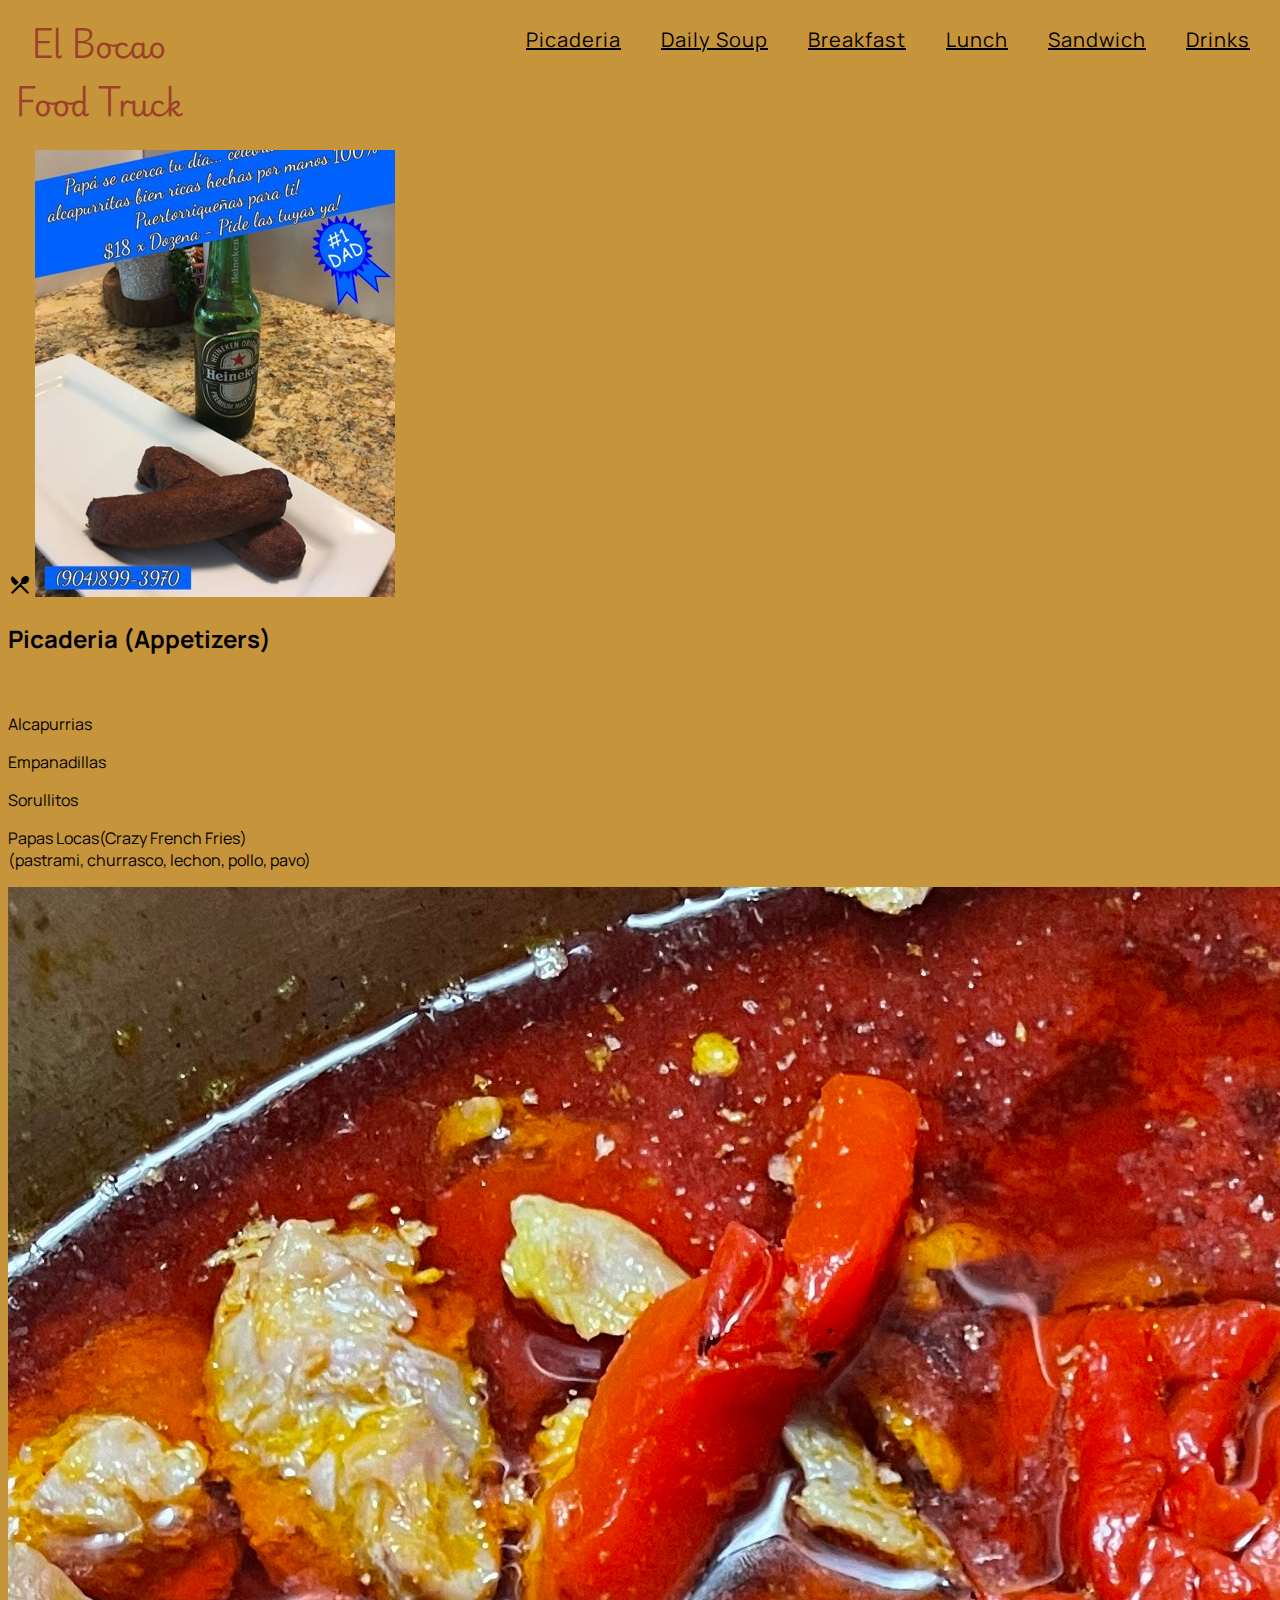
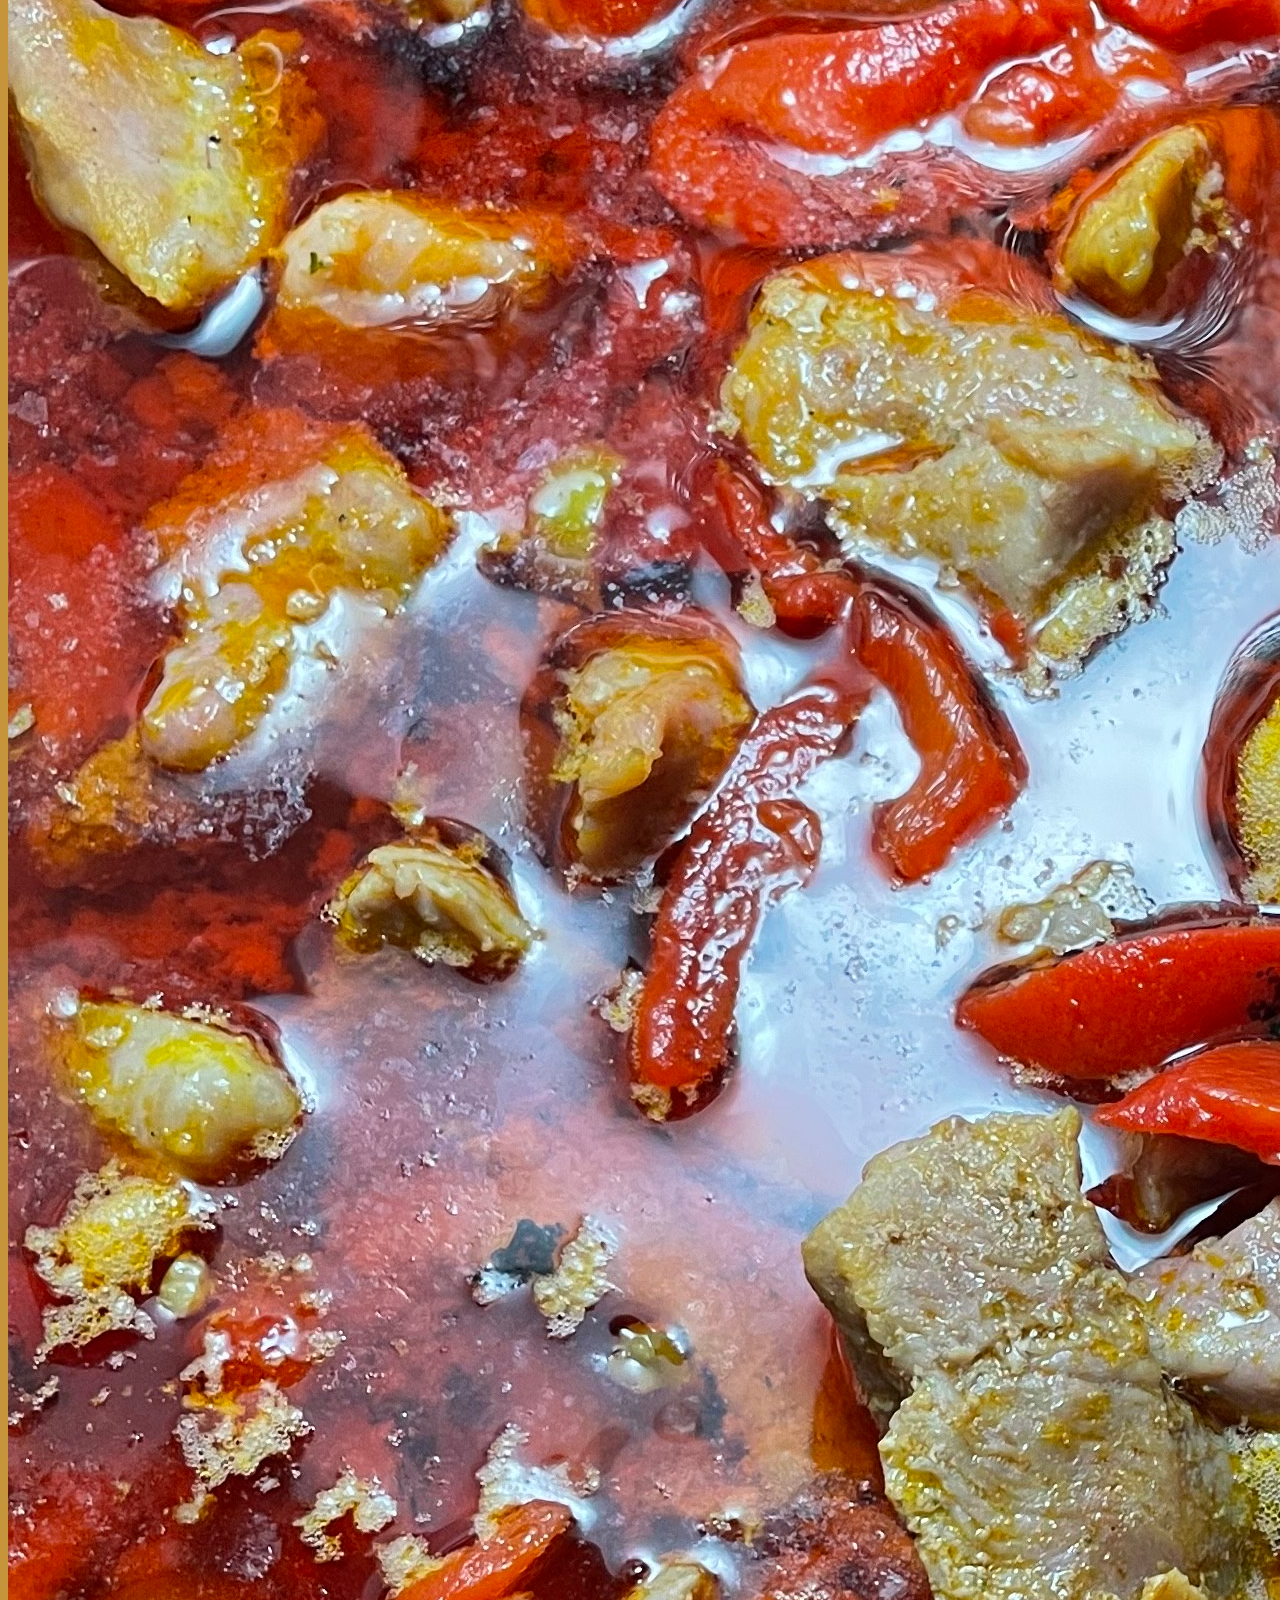
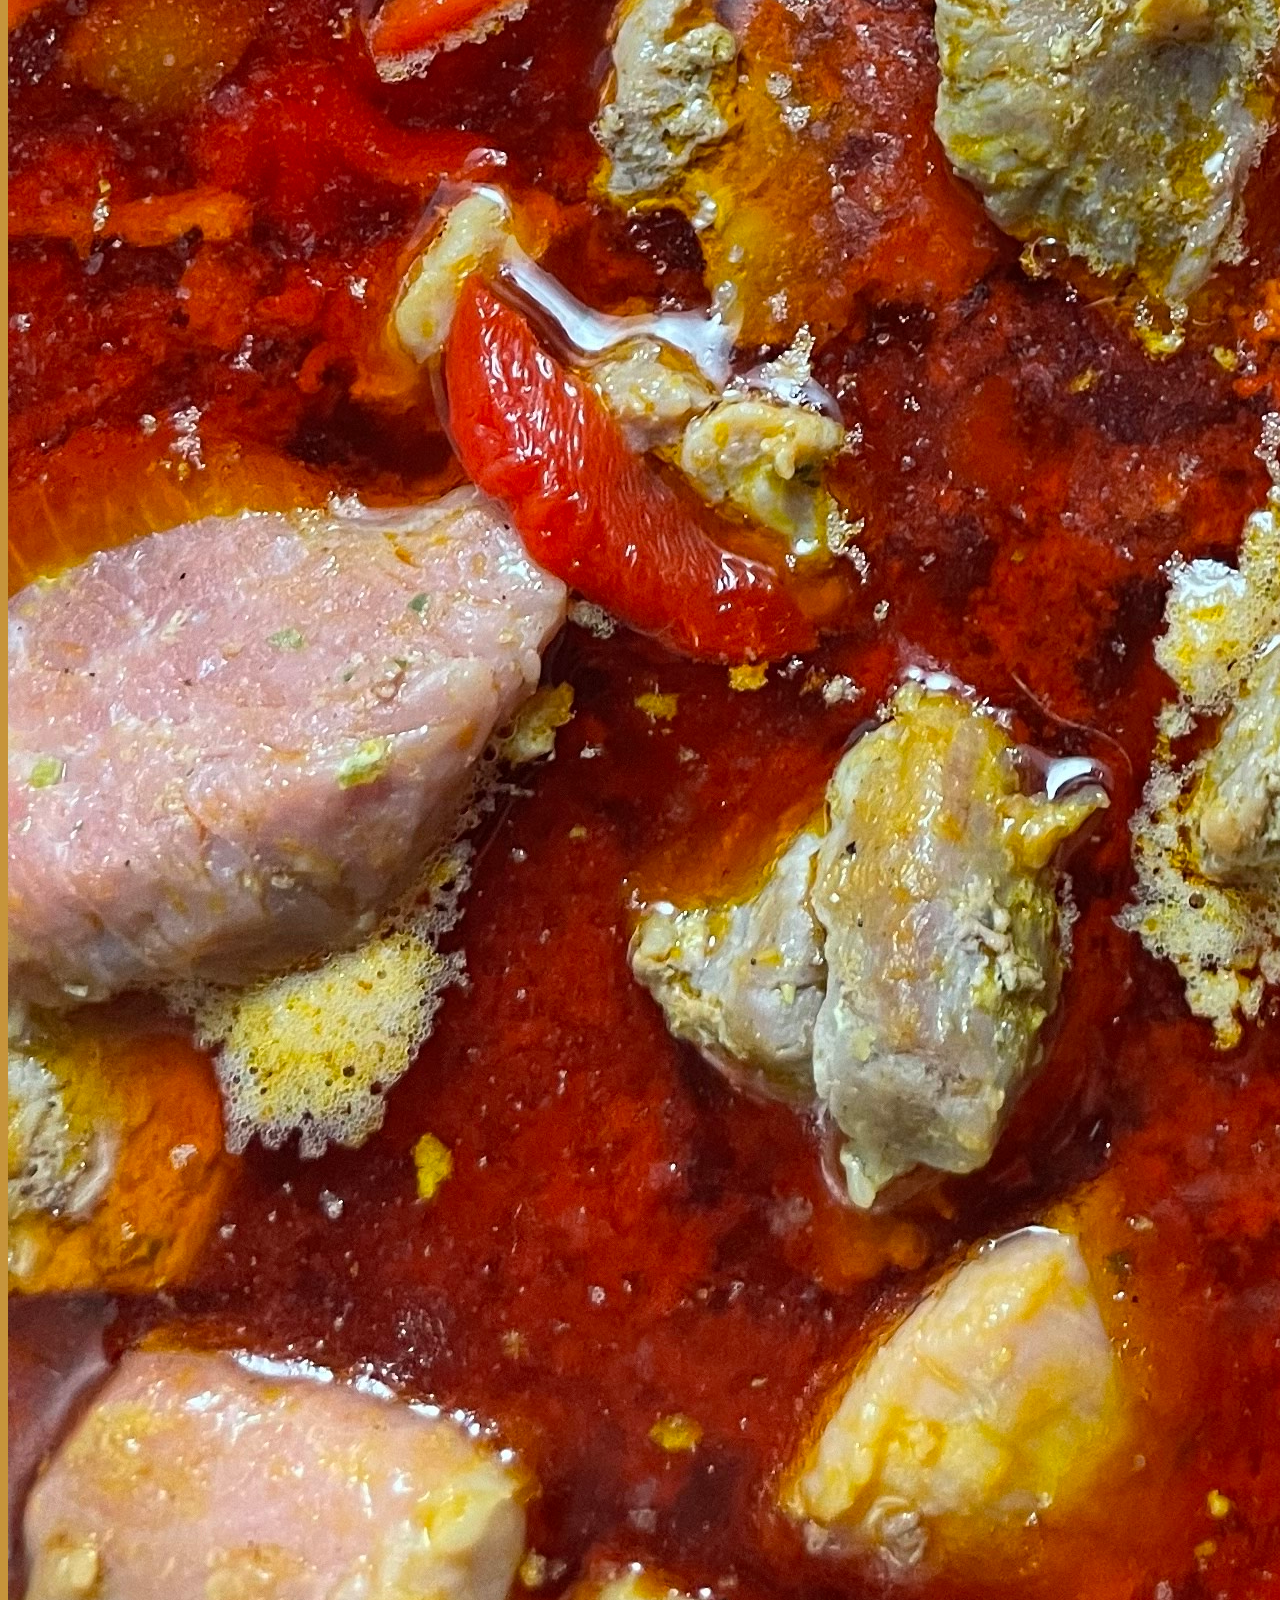
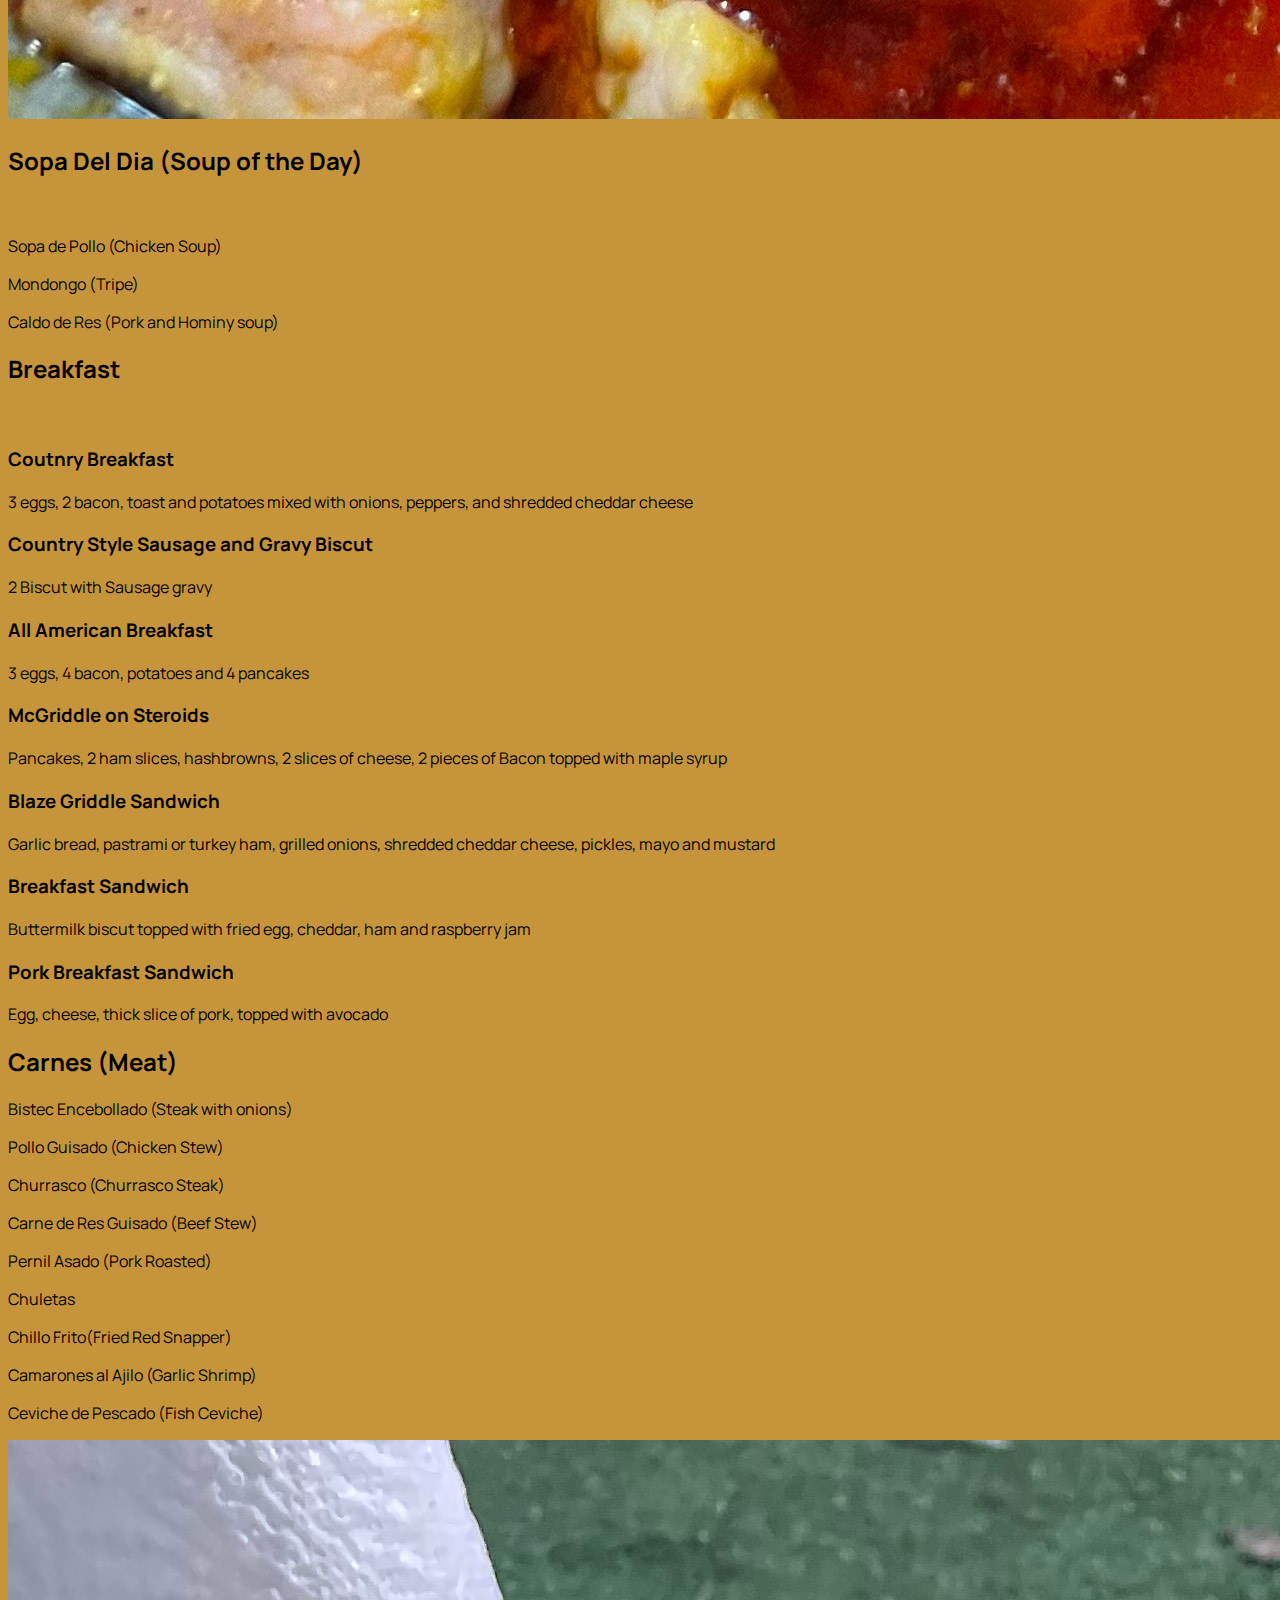
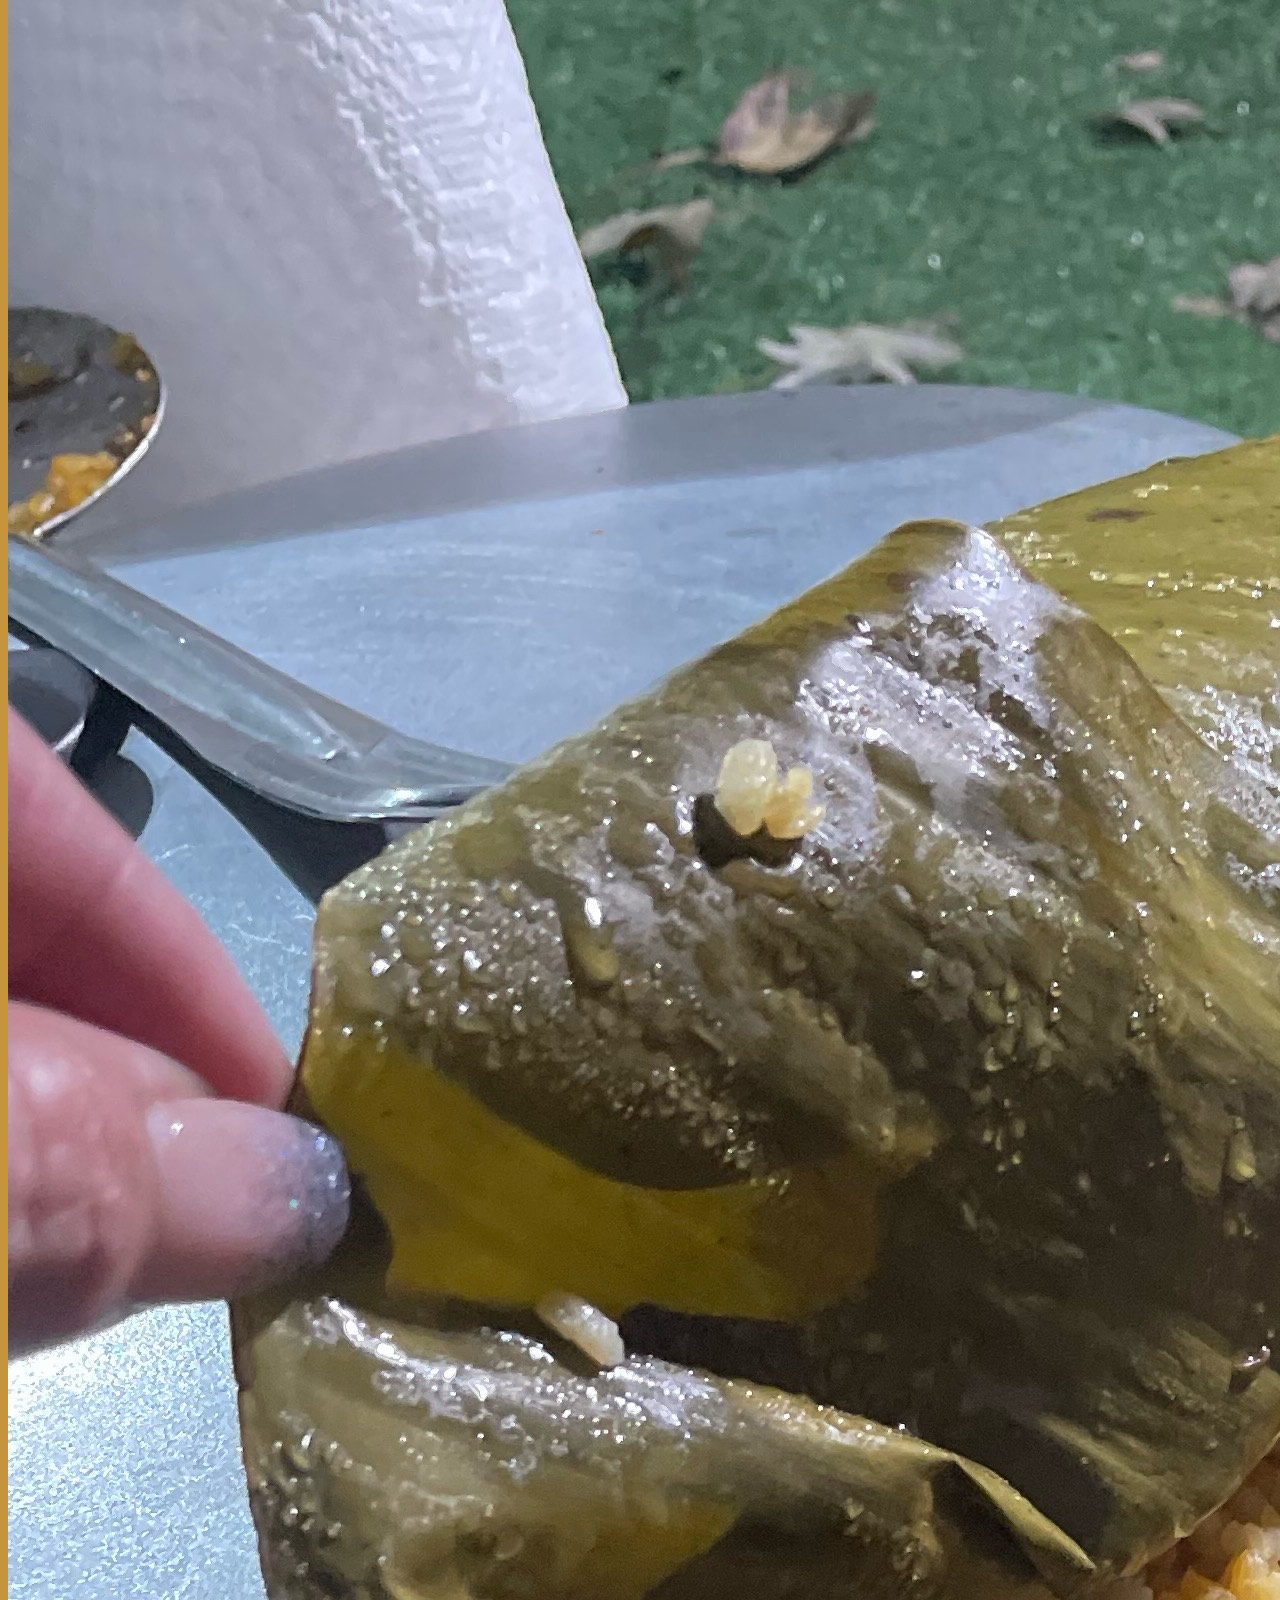
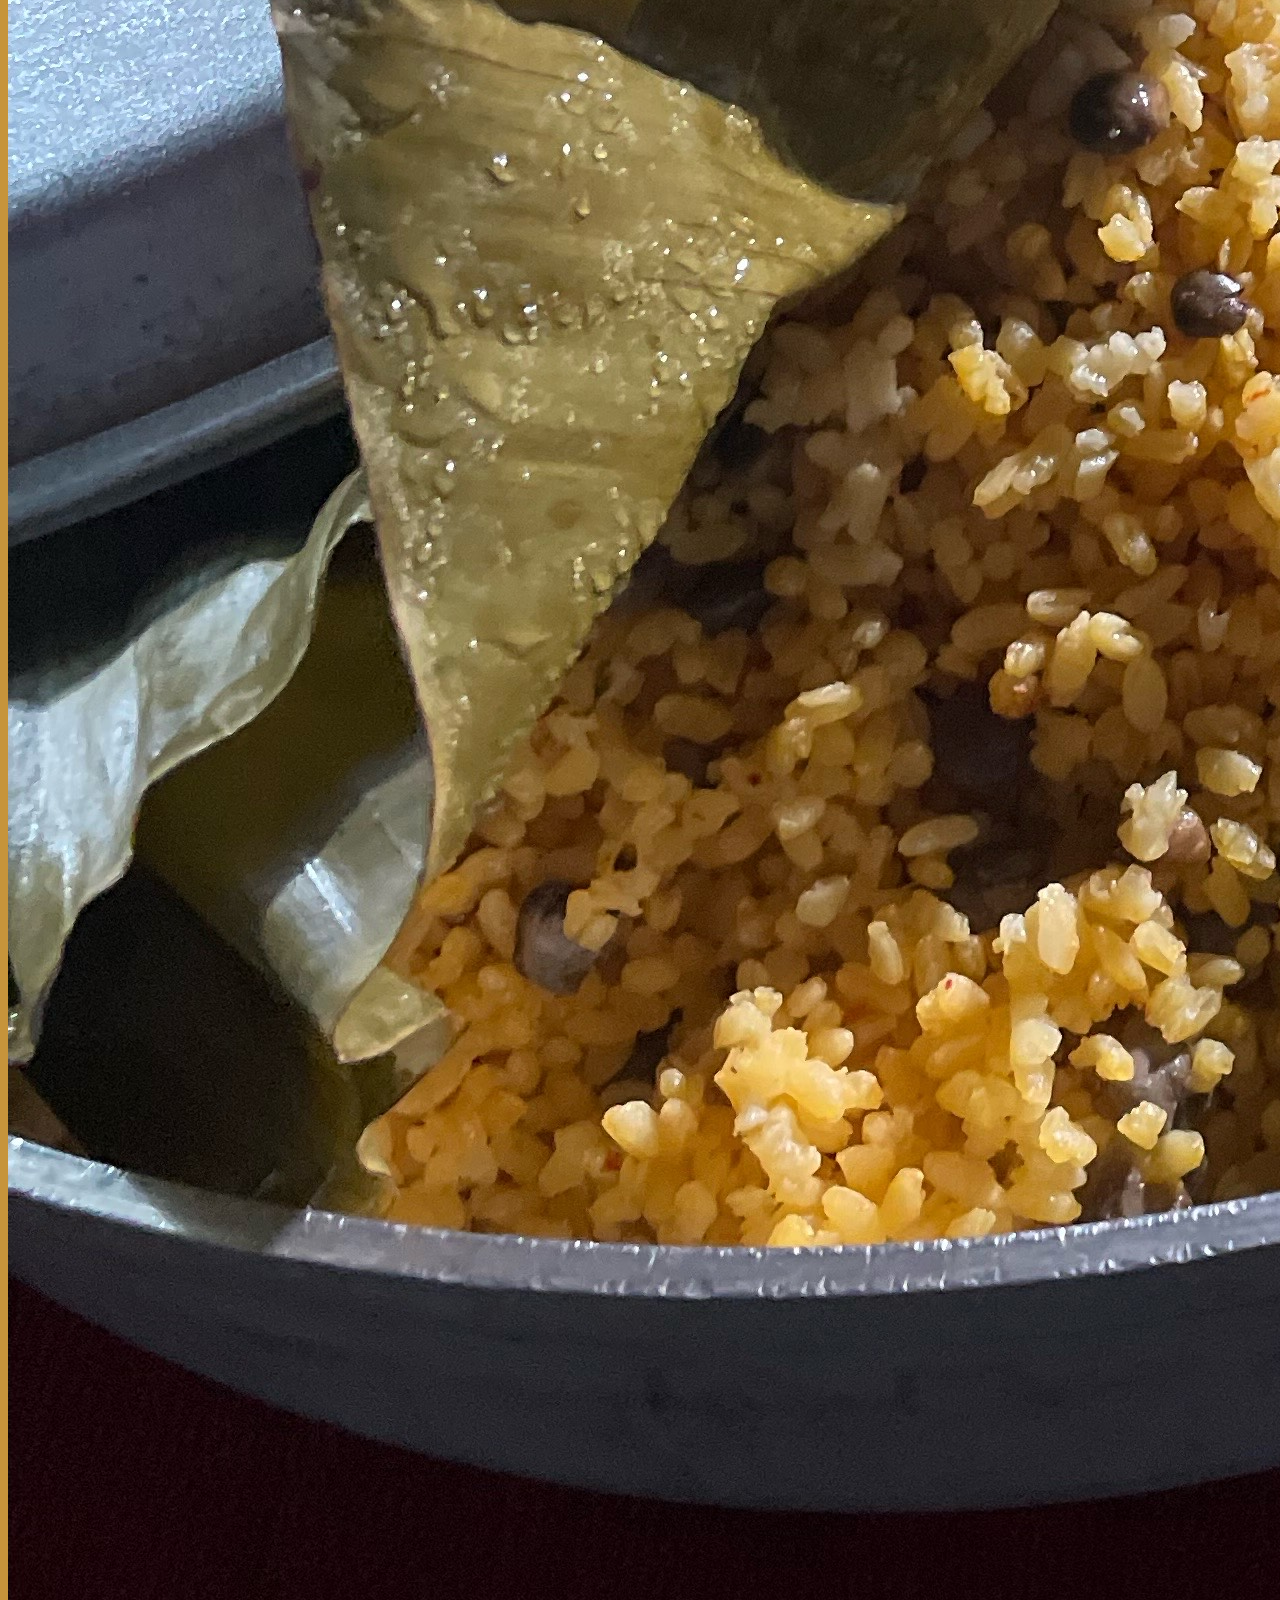
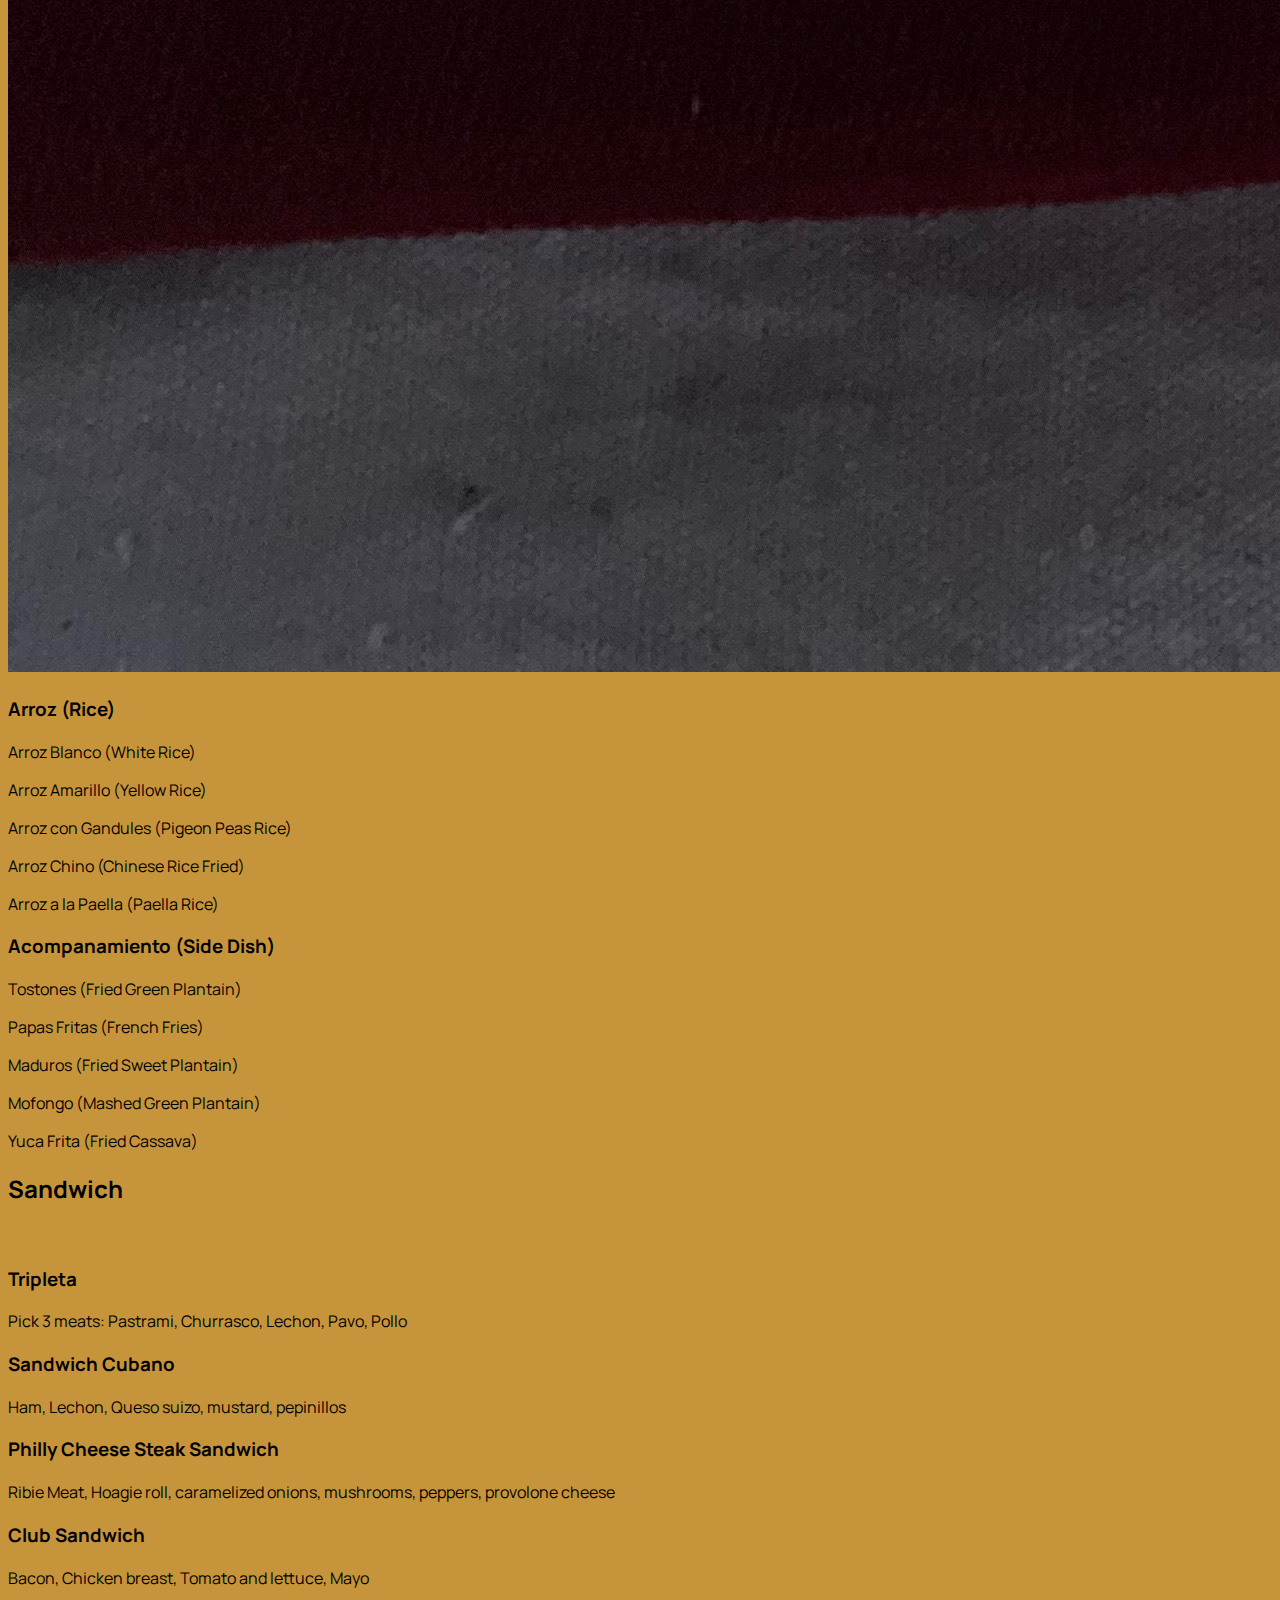
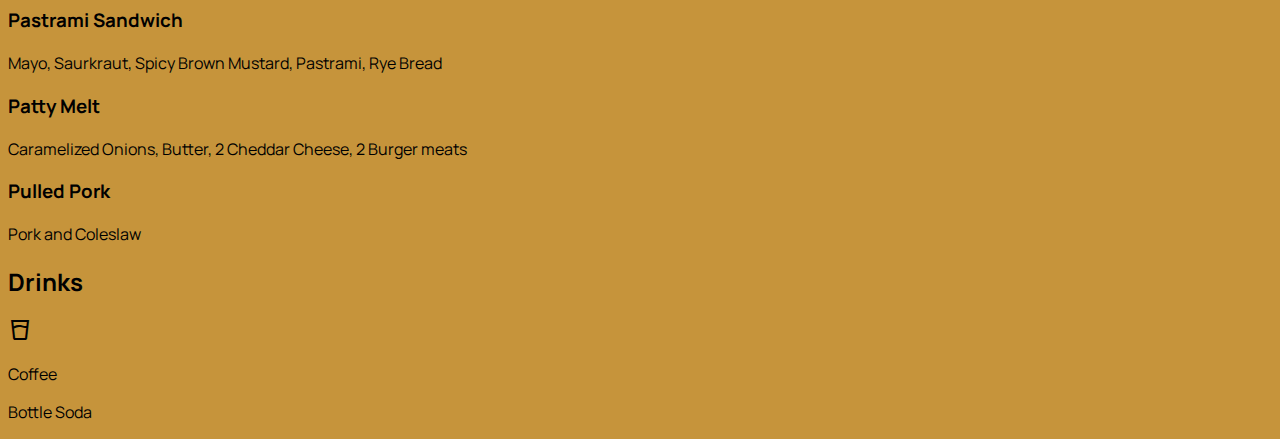
==== MainMenu.html @ 82abf6d7 "Day 1, creating and finishing details with main page, still need to complete css and footer of page" ====
<!DOCTYPE html>
<html lang="en">
<head>
    <meta charset="UTF-8">
    <meta name="viewport" content="width=device-width, initial-scale=1.0">
    <link rel="stylesheet" href="styles.css">
    <!-- custom fonts -->
     <!-- font-family: "Playwrite NG Modern", cursive; -->
    <link rel="preconnect" href="https://fonts.googleapis.com">
    <link rel="preconnect" href="https://fonts.gstatic.com" crossorigin>
    <link href="https://fonts.googleapis.com/css2?family=Playwrite+NG+Modern:wght@100..400&display=swap" rel="stylesheet">
    <!-- font-family: "Manrope", sans-serif; -->
    <link rel="preconnect" href="https://fonts.googleapis.com">
    <link rel="preconnect" href="https://fonts.gstatic.com" crossorigin>
    <link href="https://fonts.googleapis.com/css2?family=Manrope:wght@200..800&display=swap" rel="stylesheet">

    <!-- custom Icons -->
     <!--<span class="material-symbols-outlined"> water_full </span>  -->
     <link rel="stylesheet" href="https://fonts.googleapis.com/css2?family=Material+Symbols+Outlined:opsz,wght,FILL,GRAD@20..48,100..700,0..1,-50..200" />
    <!-- <span class="material-symbols-outlined"> restaurant_menu </span> -->
    <link rel="stylesheet" href="https://fonts.googleapis.com/css2?family=Material+Symbols+Outlined:opsz,wght,FILL,GRAD@20..48,100..700,0..1,-50..200" />
    <title>El Bocao Food Truck</title>
</head>
<body>
    <section class="topbar">
        <header>
            <h1 class="logo">El Bocao <br>Food Truck</h1>
        </header>
        <nav>
            <ul>
                <li><a href="#body-snacks">Picaderia</a></li>
                <li><a href="#body-soup">Daily Soup</a></li>
                <li><a href="#body-breakfast">Breakfast</a></li>
                <li><a href="#body-lunch">Lunch</a></li>
                <li><a href="#body-sandwich">Sandwich</a></li>
                <li><a href="#body-drinks">Drinks</a></li>
            </ul>
        </nav>
    </section>
    <img class="truck" src="ElBocaoTruck.png">

    <h1 class="Menu">Menu</h1>
    <span class="material-symbols-outlined"> restaurant_menu </span>
    <img class="alcapurrias" src="image_123650291 (1).JPG">
    <section id="body-snacks">
        <h2 class="body-title">Picaderia (Appetizers)</h2>
        <br>
        <p>Alcapurrias</p>
        <p>Empanadillas</p>
        <p>Sorullitos</p>
        <p>Papas Locas(Crazy French Fries)<br>(pastrami, churrasco, lechon, pollo, pavo)</p>
    </section>

    <img class="sopa" src="image_6209779 (2).JPG">
    <section id="body-soup">
        <h2 class="body-title">Sopa Del Dia (Soup of the Day)</h2>
        <br>
        <p>Sopa de Pollo (Chicken Soup)</p>
        <p>Mondongo (Tripe)</p>
        <p>Caldo de Res (Pork and Hominy soup)</p>
    </section>


    <section id="body-breakfast">
        <h2 class="body-title">Breakfast</h2>
        <br>
        <h3 class="item-title">Coutnry Breakfast</h3>
        <p class="item-sub">3 eggs, 2 bacon, toast and potatoes mixed with onions, peppers, and shredded cheddar cheese</p>
        
        <h3 class="item-title">Country Style Sausage and Gravy Biscut</h3>
        <p class="item-sub">2 Biscut with Sausage gravy</p>
        
        <h3 class="item-title">All American Breakfast</h3>
        <p class="item-sub">3 eggs, 4 bacon, potatoes and 4 pancakes</p>
        
        <h3 class="item-title">McGriddle on Steroids</h3>
        <p class="item-sub">Pancakes, 2 ham slices, hashbrowns, 2 slices of cheese, 2 pieces of Bacon topped with maple syrup</p>
        
        <h3 class="item-title">Blaze Griddle Sandwich</h3>
        <p class="item-sub">Garlic bread, pastrami or turkey ham, grilled onions, shredded cheddar cheese, pickles, mayo and mustard</p>
        
        <h3 class="item-title">Breakfast Sandwich</h3>
        <p class="item-sub">Buttermilk biscut topped with fried egg, cheddar, ham and raspberry jam</p>
        
        <h3 class="item-title">Pork Breakfast Sandwich</h3>
        <p class="item-sub">Egg, cheese, thick slice of pork, topped with avocado</p>
    </section>


    <section id="body-lunch">
        <h2 class="item-title">Carnes (Meat)</h2>
        <p class="item-sub">Bistec Encebollado (Steak with onions)</p>
        <p class="item-sub">Pollo Guisado (Chicken Stew)</p>
        <p class="item-sub">Churrasco (Churrasco Steak)</p>
        <p class="item-sub">Carne de Res Guisado (Beef Stew)</p>
        <p class="item-sub">Pernil Asado (Pork Roasted)</p>
        <p class="item-sub">Chuletas</p>
        <p class="item-sub">Chillo Frito(Fried Red Snapper)</p>
        <p class="item-sub">Camarones al Ajilo (Garlic Shrimp)</p>
        <p class="item-sub">Ceviche de Pescado (Fish Ceviche)</p>
<img class="arroz" src="image_6209779 (1).JPG">
        <h3 class="item-title">Arroz (Rice)</h3>
        <p class="item-sub">Arroz Blanco (White Rice)</p>
        <p class="item-sub">Arroz Amarillo (Yellow Rice)</p>
        <p class="item-sub">Arroz con Gandules (Pigeon Peas Rice)</p>
        <p class="item-sub">Arroz Chino (Chinese Rice Fried)</p>
        <p class="item-sub">Arroz a la Paella (Paella Rice)</p>
<!-- <img src="image_6209779.JPG" -->
        <h3 class="item-title">Acompanamiento (Side Dish)</h3>
        <p class="item-sub">Tostones (Fried Green Plantain)</p>
        <p class="item-sub">Papas Fritas (French Fries)</p>
        <p class="item-sub">Maduros (Fried Sweet Plantain)</p>
        <p class="item-sub">Mofongo (Mashed Green Plantain)</p>
        <p class="item-sub">Yuca Frita (Fried Cassava)</p>
    </section>


    <section id="body-sandwich">
        <h2 class="body-title">Sandwich</h2>
        <br>
        <h3 class="item-title">Tripleta</h3>
        <p class="item-sub">Pick 3 meats: Pastrami, Churrasco, Lechon, Pavo, Pollo</p>
        
        <h3 class="item-title">Sandwich Cubano</h3>
        <p class="item-sub">Ham, Lechon, Queso suizo, mustard, pepinillos</p>

        <h3 class="item-title">Philly Cheese Steak Sandwich</h3>
        <p class="item-sub">Ribie Meat, Hoagie roll, caramelized onions, mushrooms, peppers, provolone cheese</p>

        <h3 class="item-title">Club Sandwich</h3>
        <p class="item-sub">Bacon, Chicken breast, Tomato and lettuce, Mayo</p>

        <h3 class="item-title">Pastrami Sandwich</h3>
        <p class="item-sub">Mayo, Saurkraut, Spicy Brown Mustard, Pastrami, Rye Bread</p>

        <h3 class="item-title">Patty Melt</h3>
        <p class="item-sub">Caramelized Onions, Butter, 2 Cheddar Cheese, 2 Burger meats</p>
        
        <h3 class="item-title">Pulled Pork</h3>
        <p class="item-sub">Pork and Coleslaw</p>

    </section>


    <section id="body-drinks">
        <h2 class="body-title">Drinks</h2>
        <span class="material-symbols-outlined"> water_full </span>
        <br>
        <p>Coffee</p>
        <p>Bottle Soda</p>
    </section>
    

    <section>
        <footer>

        </footer>
    </section>
</body>
</html>
---- styles.css ----
* {
    font-family: "Manrope", sans-serif; 
    top: 0;
    left: 0; 
    background-color: #C6943B;
} 


/* header/navigation */

.topbar{
   
    color: #9B4129; 
    top: 0;
    left: 0;
    display: block;
    height: 150px;
    position: absolute;
    min-width: 100%;
    margin-top: 0;
    margin-bottom: 2px;
    box-sizing: border-box;
}

.logo {
    font-family: "Playwrite NG Modern", cursive;
    font-size: 30px;
    top: 0;
    padding-left: 15px;
    margin-top: 15px;
    display: flex;
    float:left;
    text-align: center;
}

a{
    color: black;
}

ul{
    list-style: none;
    display: flex;
    flex-direction: row;
    float: inline-end;
    position: relative;
    padding: 0 10px;
}

li{
    padding: 10px 20px;
    font-size: 20px;
    line-height: 0 none;
    letter-spacing: 1px;
}

.truck{
    max-width: 100%;
    height: auto;
    margin: 0;
}
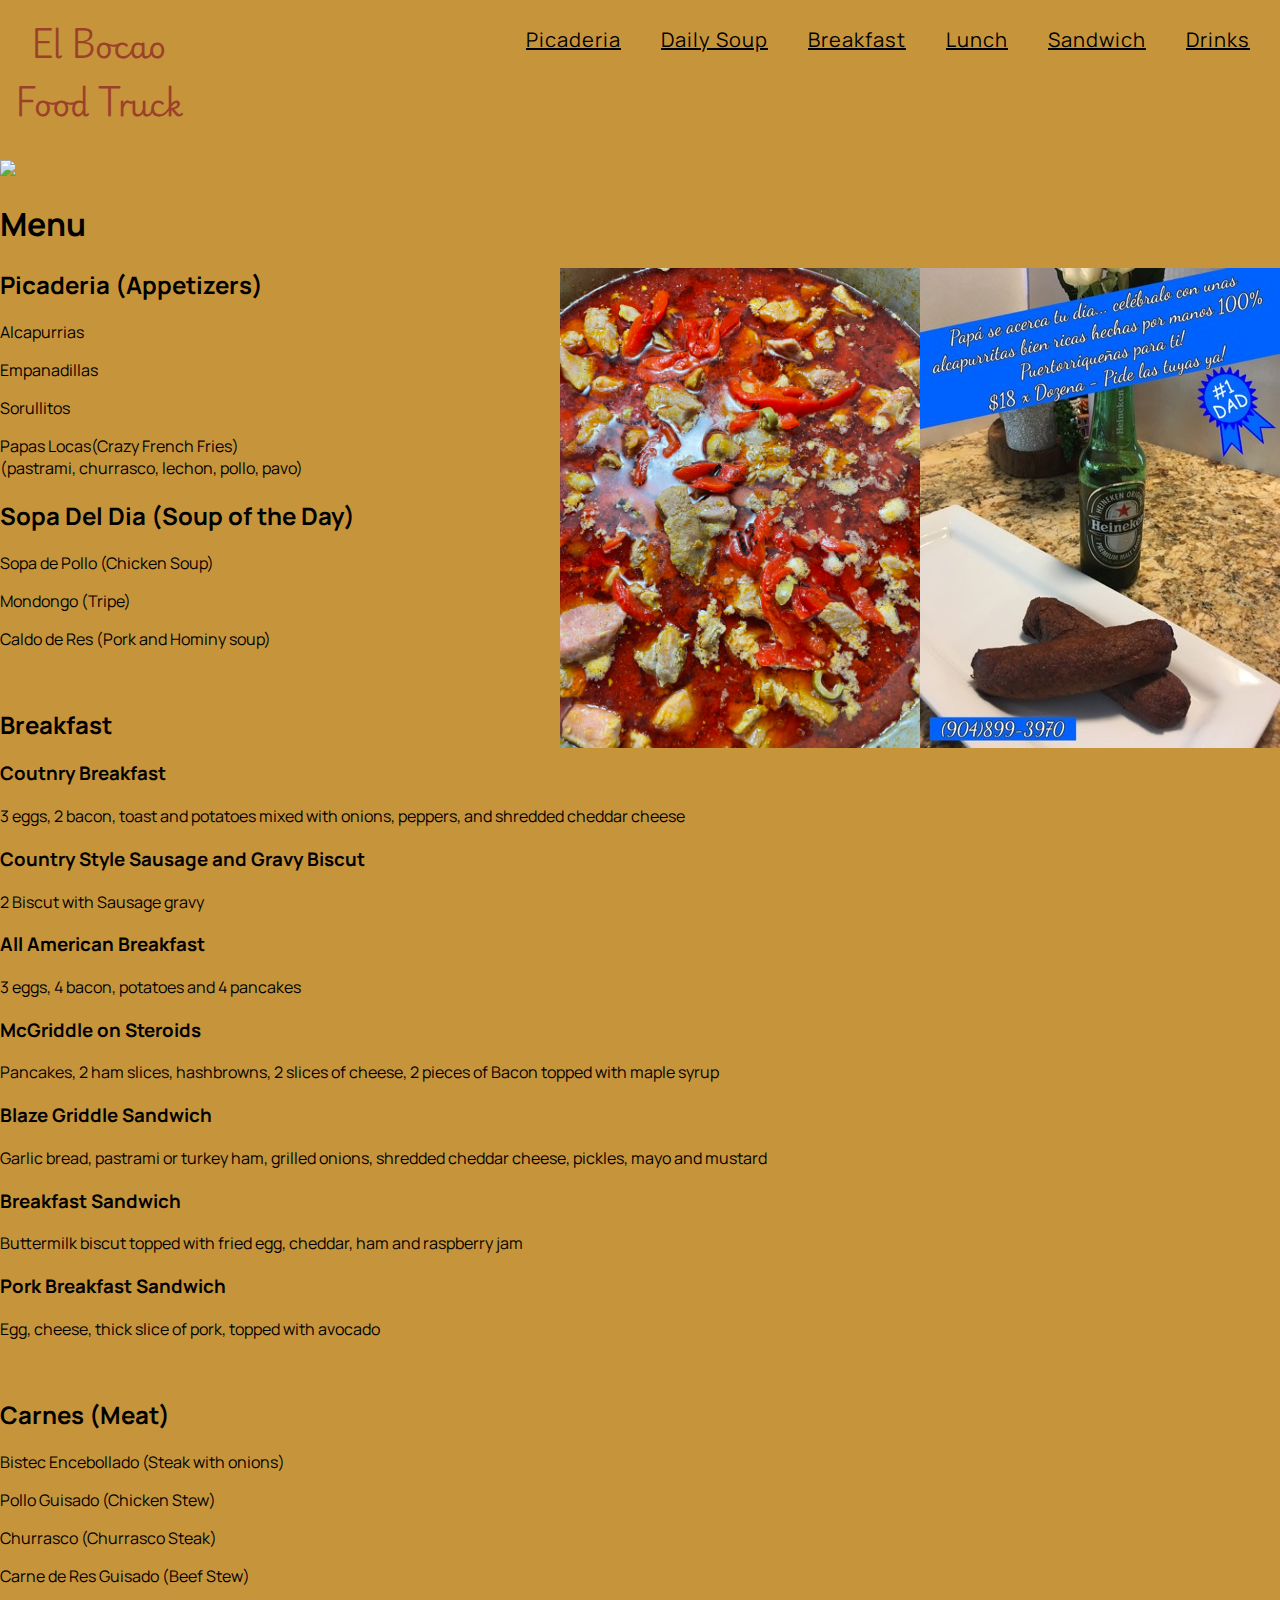
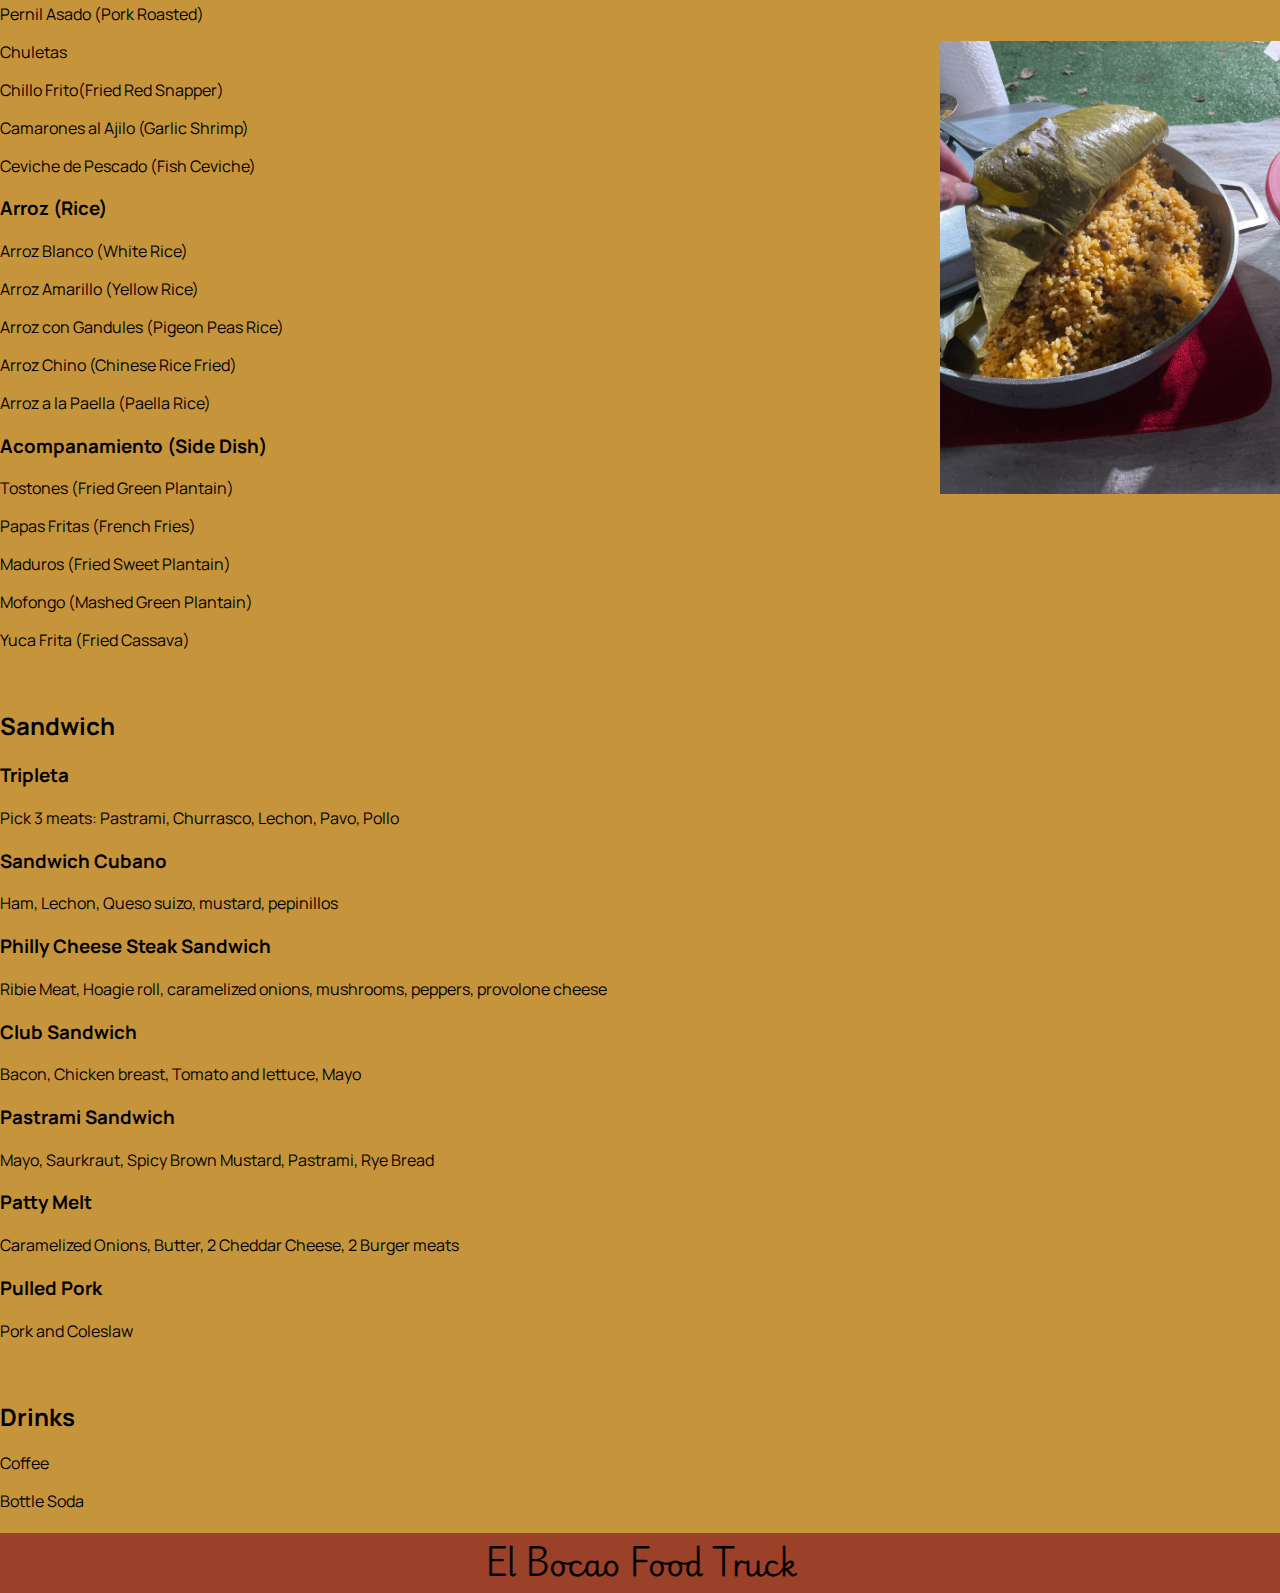
==== commit 1869f680: "removed img and arranged footer and css styling" ====
--- a/MainMenu.html
+++ b/MainMenu.html
@@ -14,11 +14,6 @@
     <link rel="preconnect" href="https://fonts.gstatic.com" crossorigin>
     <link href="https://fonts.googleapis.com/css2?family=Manrope:wght@200..800&display=swap" rel="stylesheet">
 
-    <!-- custom Icons -->
-     <!--<span class="material-symbols-outlined"> water_full </span>  -->
-     <link rel="stylesheet" href="https://fonts.googleapis.com/css2?family=Material+Symbols+Outlined:opsz,wght,FILL,GRAD@20..48,100..700,0..1,-50..200" />
-    <!-- <span class="material-symbols-outlined"> restaurant_menu </span> -->
-    <link rel="stylesheet" href="https://fonts.googleapis.com/css2?family=Material+Symbols+Outlined:opsz,wght,FILL,GRAD@20..48,100..700,0..1,-50..200" />
     <title>El Bocao Food Truck</title>
 </head>
 <body>
@@ -37,33 +32,34 @@
             </ul>
         </nav>
     </section>
-    <img class="truck" src="ElBocaoTruck.png">
+    <section> 
+        <img class="truck" src="ElBocaoTruck.png">
+    </section>
+   
 
     <h1 class="Menu">Menu</h1>
-    <span class="material-symbols-outlined"> restaurant_menu </span>
     <img class="alcapurrias" src="image_123650291 (1).JPG">
+    <img class="sopa" src="image_6209779 (2).JPG">
     <section id="body-snacks">
         <h2 class="body-title">Picaderia (Appetizers)</h2>
-        <br>
         <p>Alcapurrias</p>
         <p>Empanadillas</p>
         <p>Sorullitos</p>
         <p>Papas Locas(Crazy French Fries)<br>(pastrami, churrasco, lechon, pollo, pavo)</p>
     </section>
 
-    <img class="sopa" src="image_6209779 (2).JPG">
+    
     <section id="body-soup">
         <h2 class="body-title">Sopa Del Dia (Soup of the Day)</h2>
-        <br>
         <p>Sopa de Pollo (Chicken Soup)</p>
         <p>Mondongo (Tripe)</p>
         <p>Caldo de Res (Pork and Hominy soup)</p>
+        <br>
     </section>
 
 
     <section id="body-breakfast">
         <h2 class="body-title">Breakfast</h2>
-        <br>
         <h3 class="item-title">Coutnry Breakfast</h3>
         <p class="item-sub">3 eggs, 2 bacon, toast and potatoes mixed with onions, peppers, and shredded cheddar cheese</p>
         
@@ -84,6 +80,7 @@
         
         <h3 class="item-title">Pork Breakfast Sandwich</h3>
         <p class="item-sub">Egg, cheese, thick slice of pork, topped with avocado</p>
+        <br>
     </section>
 
 
@@ -94,30 +91,33 @@
         <p class="item-sub">Churrasco (Churrasco Steak)</p>
         <p class="item-sub">Carne de Res Guisado (Beef Stew)</p>
         <p class="item-sub">Pernil Asado (Pork Roasted)</p>
+        <img class="arroz" src="image_6209779 (1).JPG">
         <p class="item-sub">Chuletas</p>
         <p class="item-sub">Chillo Frito(Fried Red Snapper)</p>
         <p class="item-sub">Camarones al Ajilo (Garlic Shrimp)</p>
         <p class="item-sub">Ceviche de Pescado (Fish Ceviche)</p>
-<img class="arroz" src="image_6209779 (1).JPG">
+
+       
+
         <h3 class="item-title">Arroz (Rice)</h3>
         <p class="item-sub">Arroz Blanco (White Rice)</p>
         <p class="item-sub">Arroz Amarillo (Yellow Rice)</p>
         <p class="item-sub">Arroz con Gandules (Pigeon Peas Rice)</p>
         <p class="item-sub">Arroz Chino (Chinese Rice Fried)</p>
         <p class="item-sub">Arroz a la Paella (Paella Rice)</p>
-<!-- <img src="image_6209779.JPG" -->
+
         <h3 class="item-title">Acompanamiento (Side Dish)</h3>
         <p class="item-sub">Tostones (Fried Green Plantain)</p>
         <p class="item-sub">Papas Fritas (French Fries)</p>
         <p class="item-sub">Maduros (Fried Sweet Plantain)</p>
         <p class="item-sub">Mofongo (Mashed Green Plantain)</p>
         <p class="item-sub">Yuca Frita (Fried Cassava)</p>
+        <br>
     </section>
 
 
     <section id="body-sandwich">
         <h2 class="body-title">Sandwich</h2>
-        <br>
         <h3 class="item-title">Tripleta</h3>
         <p class="item-sub">Pick 3 meats: Pastrami, Churrasco, Lechon, Pavo, Pollo</p>
         
@@ -138,22 +138,20 @@
         
         <h3 class="item-title">Pulled Pork</h3>
         <p class="item-sub">Pork and Coleslaw</p>
-
+        <br>
     </section>
 
 
     <section id="body-drinks">
         <h2 class="body-title">Drinks</h2>
-        <span class="material-symbols-outlined"> water_full </span>
-        <br>
         <p>Coffee</p>
         <p>Bottle Soda</p>
     </section>
     
 
-    <section>
+    <section class="footer">
         <footer>
-
+        <h1 class="footer-text">El Bocao Food Truck</h1>
         </footer>
     </section>
 </body>
--- a/styles.css
+++ b/styles.css
@@ -1,15 +1,18 @@
 * {
     font-family: "Manrope", sans-serif; 
-    top: 0;
-    left: 0; 
+    
+    /* background-color: #C6943B; */
+} 
+
+body{
     background-color: #C6943B;
-} 
+    margin: 0;
+}
 
 
 /* header/navigation */
 
 .topbar{
-   
     color: #9B4129; 
     top: 0;
     left: 0;
@@ -53,8 +56,44 @@
     letter-spacing: 1px;
 }
 
+.truck, .sopa, .arroz, .alcapurrias {
+    max-width: 100%;
+    margin: 0;
+}
+
 .truck{
-    max-width: 100%;
-    height: auto;
-    margin: 0;
+    padding-top: 10rem;
+    width: 100%;
+}
+
+.alcapurrias{
+    float: right;
+}
+
+.arroz {
+    float: right;
+    width: 340px;
+}
+
+.sopa{
+    float: right;
+    width: 360px;
+}
+
+
+
+.footer{
+    color: black;
+    background-color: #9B4129; 
+   left: 0;
+   bottom: 0;
+   width: 100%;
+   text-align: center;
+    
+    height: 60px;
+}
+
+.footer-text{
+    font-family: "Playwrite NG Modern", cursive;
+    font-size: 30px;
 }